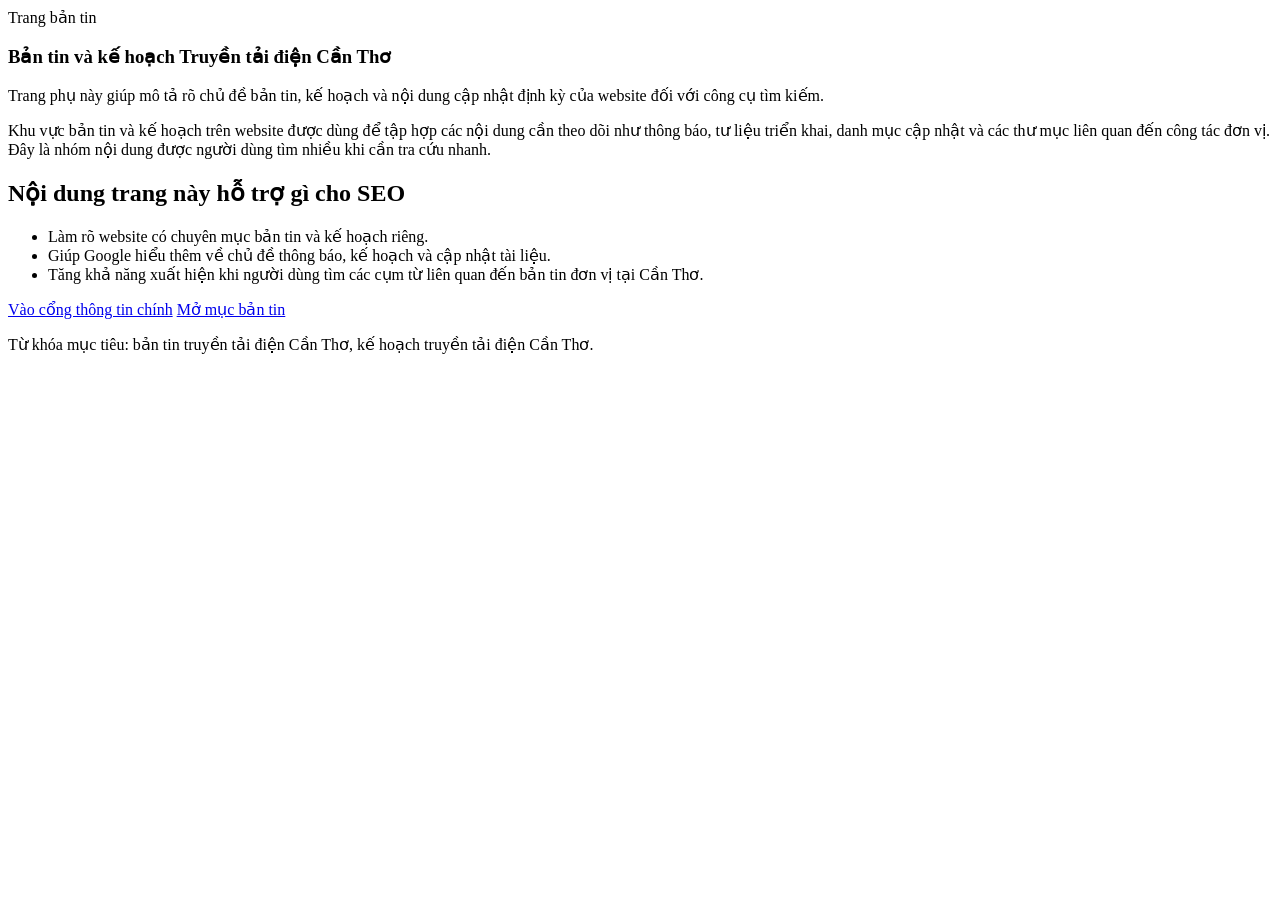
==== ban-tin-ke-hoach-truyen-tai-dien-can-tho.html @ dce6e910 "Add files via upload" ====
<!DOCTYPE html>
<html lang="vi">
<head>
    <meta charset="UTF-8">
    <meta name="viewport" content="width=device-width, initial-scale=1.0">
    <title>Bản tin và kế hoạch Truyền tải điện Cần Thơ</title>
    <meta name="description" content="Trang giới thiệu bản tin và kế hoạch Truyền tải điện Cần Thơ, nơi cập nhật thông báo, tài liệu kế hoạch và các nội dung cần theo dõi trên cổng thông tin.">
    <meta name="robots" content="index, follow">
    <link rel="canonical" href="https://truyentaidiencantho.cloud/ban-tin-ke-hoach-truyen-tai-dien-can-tho.html">
    <meta property="og:type" content="article">
    <meta property="og:title" content="Bản tin và kế hoạch Truyền tải điện Cần Thơ">
    <meta property="og:description" content="Trang mô tả khu vực bản tin, kế hoạch và cập nhật nội dung trên cổng thông tin Truyền tải điện Cần Thơ.">
    <meta property="og:url" content="https://truyentaidiencantho.cloud/ban-tin-ke-hoach-truyen-tai-dien-can-tho.html">
    <meta property="og:image" content="https://truyentaidiencantho.cloud/img/logo1.webp">
    <link rel="preconnect" href="https://fonts.googleapis.com">
    <link rel="preconnect" href="https://fonts.gstatic.com" crossorigin>
    <link href="https://fonts.googleapis.com/css2?family=Manrope:wght@600;700;800&family=Source+Sans+Pro:wght@400;600;700&display=swap" rel="stylesheet">
    <link rel="stylesheet" href="css/seo-pages.css">
</head>
<body>
    <main class="seo-shell">
        <article class="seo-card">
            <section class="seo-hero">
                <span class="seo-kicker">Trang bản tin</span>
                <h1>Bản tin và kế hoạch Truyền tải điện Cần Thơ</h1>
                <p>Trang phụ này giúp mô tả rõ chủ đề bản tin, kế hoạch và nội dung cập nhật định kỳ của website đối với công cụ tìm kiếm.</p>
            </section>
            <section class="seo-content">
                <p>Khu vực bản tin và kế hoạch trên website được dùng để tập hợp các nội dung cần theo dõi như thông báo, tư liệu triển khai, danh mục cập nhật và các thư mục liên quan đến công tác đơn vị. Đây là nhóm nội dung được người dùng tìm nhiều khi cần tra cứu nhanh.</p>

                <h2>Nội dung trang này hỗ trợ gì cho SEO</h2>
                <ul>
                    <li>Làm rõ website có chuyên mục bản tin và kế hoạch riêng.</li>
                    <li>Giúp Google hiểu thêm về chủ đề thông báo, kế hoạch và cập nhật tài liệu.</li>
                    <li>Tăng khả năng xuất hiện khi người dùng tìm các cụm từ liên quan đến bản tin đơn vị tại Cần Thơ.</li>
                </ul>

                <div class="seo-actions">
                    <a class="seo-btn seo-btn-primary" href="https://truyentaidiencantho.cloud/">Vào cổng thông tin chính</a>
                    <a class="seo-btn seo-btn-secondary" href="https://truyentaidiencantho.cloud/#gallery">Mở mục bản tin</a>
                </div>

                <p class="seo-meta">Từ khóa mục tiêu: bản tin truyền tải điện Cần Thơ, kế hoạch truyền tải điện Cần Thơ.</p>
            </section>
        </article>
    </main>
</body>
</html>
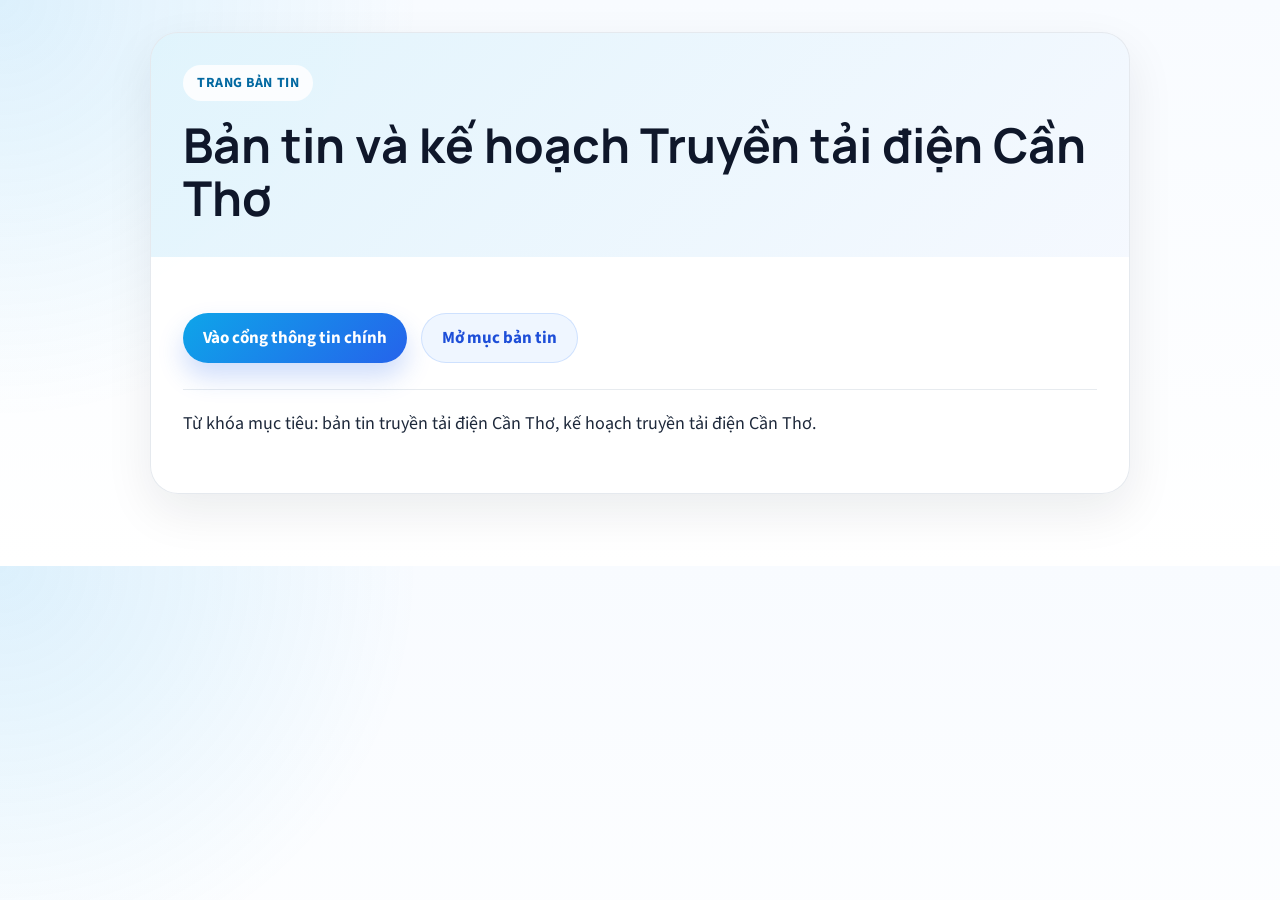
==== commit 11c377c1: "Remove SEO-related content from HTML file" ====
--- a/ban-tin-ke-hoach-truyen-tai-dien-can-tho.html
+++ b/ban-tin-ke-hoach-truyen-tai-dien-can-tho.html
@@ -23,17 +23,15 @@
             <section class="seo-hero">
                 <span class="seo-kicker">Trang bản tin</span>
                 <h1>Bản tin và kế hoạch Truyền tải điện Cần Thơ</h1>
-                <p>Trang phụ này giúp mô tả rõ chủ đề bản tin, kế hoạch và nội dung cập nhật định kỳ của website đối với công cụ tìm kiếm.</p>
+                
             </section>
             <section class="seo-content">
-                <p>Khu vực bản tin và kế hoạch trên website được dùng để tập hợp các nội dung cần theo dõi như thông báo, tư liệu triển khai, danh mục cập nhật và các thư mục liên quan đến công tác đơn vị. Đây là nhóm nội dung được người dùng tìm nhiều khi cần tra cứu nhanh.</p>
+                
 
-                <h2>Nội dung trang này hỗ trợ gì cho SEO</h2>
-                <ul>
-                    <li>Làm rõ website có chuyên mục bản tin và kế hoạch riêng.</li>
-                    <li>Giúp Google hiểu thêm về chủ đề thông báo, kế hoạch và cập nhật tài liệu.</li>
-                    <li>Tăng khả năng xuất hiện khi người dùng tìm các cụm từ liên quan đến bản tin đơn vị tại Cần Thơ.</li>
-                </ul>
+                
+                
+
+                
 
                 <div class="seo-actions">
                     <a class="seo-btn seo-btn-primary" href="https://truyentaidiencantho.cloud/">Vào cổng thông tin chính</a>
--- a/css/seo-pages.css
+++ b/css/seo-pages.css
@@ -0,0 +1,137 @@
+body {
+    margin: 0;
+    font-family: "Source Sans Pro", sans-serif;
+    color: #0f172a;
+    background:
+        radial-gradient(circle at top left, rgba(14, 165, 233, 0.12), transparent 30%),
+        linear-gradient(180deg, #f8fbff 0%, #ffffff 100%);
+}
+
+.seo-shell {
+    max-width: 980px;
+    margin: 0 auto;
+    padding: 32px 20px 72px;
+}
+
+.seo-card {
+    background: rgba(255, 255, 255, 0.92);
+    border: 1px solid rgba(148, 163, 184, 0.24);
+    border-radius: 28px;
+    box-shadow: 0 18px 48px rgba(15, 23, 42, 0.08);
+    overflow: hidden;
+}
+
+.seo-hero {
+    padding: 32px 32px 20px;
+    background: linear-gradient(135deg, rgba(14, 165, 233, 0.12), rgba(59, 130, 246, 0.05));
+}
+
+.seo-kicker {
+    display: inline-block;
+    padding: 8px 14px;
+    border-radius: 999px;
+    background: rgba(255, 255, 255, 0.86);
+    color: #0369a1;
+    font-size: 14px;
+    font-weight: 700;
+    letter-spacing: 0.04em;
+    text-transform: uppercase;
+}
+
+.seo-hero h1 {
+    margin: 18px 0 12px;
+    font-family: "Manrope", sans-serif;
+    font-size: clamp(32px, 5vw, 48px);
+    line-height: 1.1;
+}
+
+.seo-hero p {
+    margin: 0;
+    font-size: 20px;
+    color: #334155;
+}
+
+.seo-content {
+    padding: 28px 32px 36px;
+}
+
+.seo-content h2 {
+    margin: 28px 0 10px;
+    font-family: "Manrope", sans-serif;
+    font-size: 24px;
+    color: #0369a1;
+}
+
+.seo-content p,
+.seo-content li {
+    font-size: 18px;
+    line-height: 1.75;
+    color: #1e293b;
+}
+
+.seo-content ul {
+    padding-left: 24px;
+    margin: 0;
+}
+
+.seo-actions {
+    display: flex;
+    flex-wrap: wrap;
+    gap: 14px;
+    margin-top: 28px;
+}
+
+.seo-btn {
+    display: inline-flex;
+    align-items: center;
+    justify-content: center;
+    min-height: 48px;
+    padding: 0 20px;
+    border-radius: 999px;
+    text-decoration: none;
+    font-size: 17px;
+    font-weight: 700;
+    transition: transform 0.15s ease, box-shadow 0.15s ease;
+}
+
+.seo-btn-primary {
+    background: linear-gradient(135deg, #0ea5e9, #2563eb);
+    color: #fff;
+    box-shadow: 0 14px 26px rgba(37, 99, 235, 0.22);
+}
+
+.seo-btn-secondary {
+    background: #eff6ff;
+    color: #1d4ed8;
+    border: 1px solid rgba(59, 130, 246, 0.18);
+}
+
+.seo-btn:hover {
+    transform: translateY(-1px);
+}
+
+.seo-meta {
+    margin-top: 26px;
+    padding-top: 18px;
+    border-top: 1px solid rgba(148, 163, 184, 0.22);
+    color: #475569;
+    font-size: 16px;
+}
+
+@media (max-width: 720px) {
+    .seo-shell {
+        padding: 18px 14px 48px;
+    }
+
+    .seo-hero,
+    .seo-content {
+        padding-left: 20px;
+        padding-right: 20px;
+    }
+
+    .seo-hero p,
+    .seo-content p,
+    .seo-content li {
+        font-size: 17px;
+    }
+}
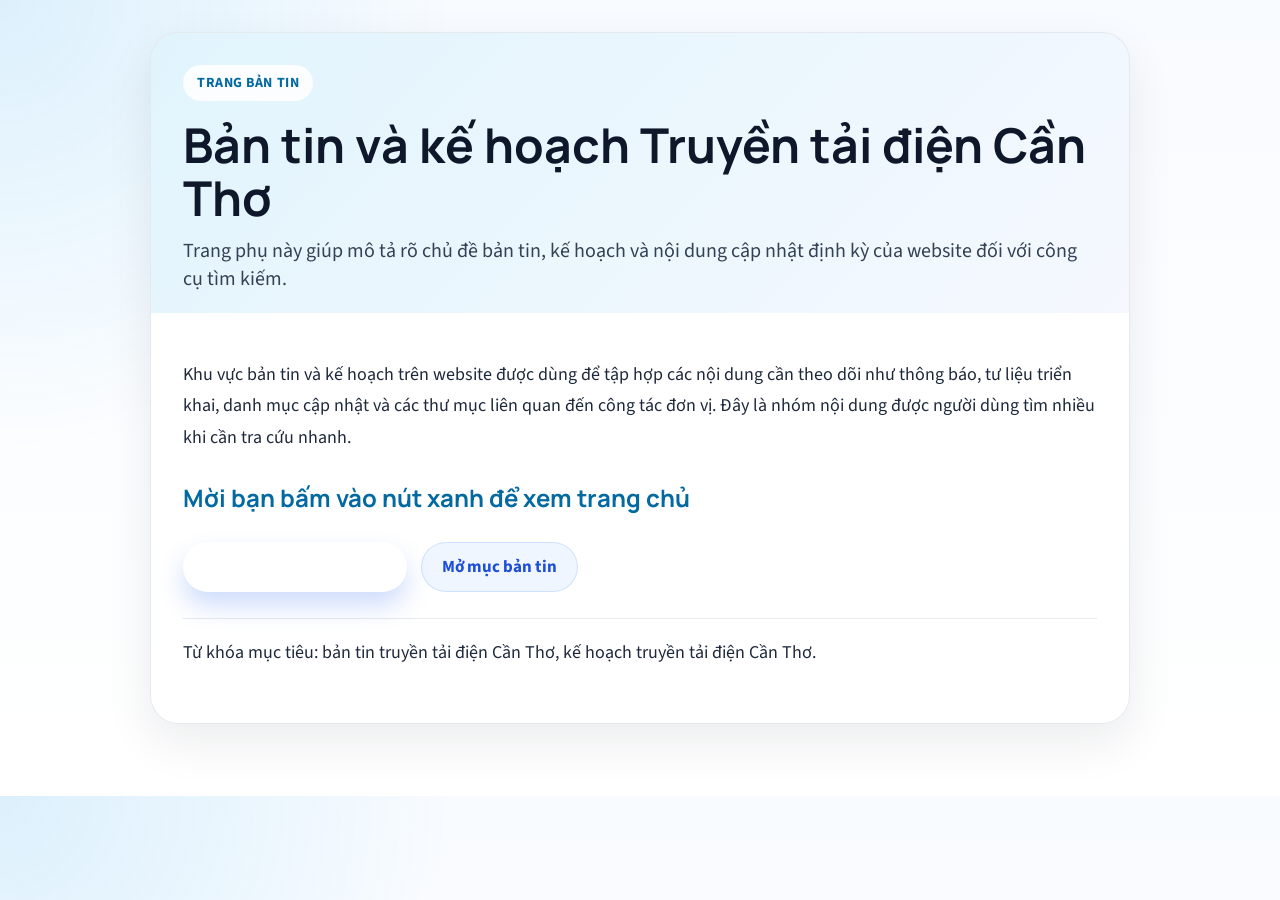
==== commit 46ba71cf: "Add files via upload" ====
--- a/ban-tin-ke-hoach-truyen-tai-dien-can-tho.html
+++ b/ban-tin-ke-hoach-truyen-tai-dien-can-tho.html
@@ -12,10 +12,58 @@
     <meta property="og:description" content="Trang mô tả khu vực bản tin, kế hoạch và cập nhật nội dung trên cổng thông tin Truyền tải điện Cần Thơ.">
     <meta property="og:url" content="https://truyentaidiencantho.cloud/ban-tin-ke-hoach-truyen-tai-dien-can-tho.html">
     <meta property="og:image" content="https://truyentaidiencantho.cloud/img/logo1.webp">
+    <!-- Site icons (standardized) -->
+    <link rel="icon" href="/img/favicon.ico" type="image/x-icon">
+    <link rel="shortcut icon" href="/img/favicon.ico">
+    <link rel="apple-touch-icon" href="/img/favicon.ico" sizes="180x180">
+    <link rel="manifest" href="/site.webmanifest">
+    <meta name="msapplication-TileImage" content="/img/favicon.ico">
     <link rel="preconnect" href="https://fonts.googleapis.com">
     <link rel="preconnect" href="https://fonts.gstatic.com" crossorigin>
     <link href="https://fonts.googleapis.com/css2?family=Manrope:wght@600;700;800&family=Source+Sans+Pro:wght@400;600;700&display=swap" rel="stylesheet">
-    <link rel="stylesheet" href="css/seo-pages.css">
+        <link rel="stylesheet" href="css/seo-pages.css">
+        <style>
+        /* CTA color shift: smoothly alternate background between blue and green (respects reduced-motion) */
+        @keyframes seoCtaColorShift {
+            0% {
+                background: #0ea5e9; /* blue */
+                background-image: none !important;
+                box-shadow: 0 6px 18px rgba(14,165,233,0.18);
+                transform: translateY(0);
+            }
+            50% {
+                background: #10b981; /* green */
+                background-image: none !important;
+                box-shadow: 0 10px 26px rgba(16,185,129,0.22);
+                transform: translateY(-3px);
+            }
+            100% {
+                background: #0ea5e9;
+                background-image: none !important;
+                box-shadow: 0 6px 18px rgba(14,165,233,0.18);
+                transform: translateY(0);
+            }
+        }
+
+        a.seo-btn.seo-btn-primary[href^="https://truyentaidiencantho.cloud"],
+        a.seo-btn.seo-btn-primary[href="/"],
+        a.seo-btn.seo-btn-primary[href="https://truyentaidiencantho.cloud/"] {
+            animation: seoCtaColorShift 2s ease-in-out infinite;
+            will-change: background, transform, box-shadow;
+            color: #fff !important;
+            background-image: none !important;
+            background-repeat: no-repeat !important;
+            border: 0 !important;
+        }
+
+        @media (prefers-reduced-motion: reduce) {
+            a.seo-btn.seo-btn-primary[href^="https://truyentaidiencantho.cloud"],
+            a.seo-btn.seo-btn-primary[href="/"],
+            a.seo-btn.seo-btn-primary[href="https://truyentaidiencantho.cloud/"] {
+                animation: none !important;
+            }
+        }
+        </style>
 </head>
 <body>
     <main class="seo-shell">
@@ -23,16 +71,13 @@
             <section class="seo-hero">
                 <span class="seo-kicker">Trang bản tin</span>
                 <h1>Bản tin và kế hoạch Truyền tải điện Cần Thơ</h1>
-                
+                <p>Trang phụ này giúp mô tả rõ chủ đề bản tin, kế hoạch và nội dung cập nhật định kỳ của website đối với công cụ tìm kiếm.</p>
             </section>
             <section class="seo-content">
+                <p>Khu vực bản tin và kế hoạch trên website được dùng để tập hợp các nội dung cần theo dõi như thông báo, tư liệu triển khai, danh mục cập nhật và các thư mục liên quan đến công tác đơn vị. Đây là nhóm nội dung được người dùng tìm nhiều khi cần tra cứu nhanh.</p>
+
+                <h2>Mời bạn bấm vào nút xanh để xem trang chủ</h2>
                 
-
-                
-                
-
-                
-
                 <div class="seo-actions">
                     <a class="seo-btn seo-btn-primary" href="https://truyentaidiencantho.cloud/">Vào cổng thông tin chính</a>
                     <a class="seo-btn seo-btn-secondary" href="https://truyentaidiencantho.cloud/#gallery">Mở mục bản tin</a>
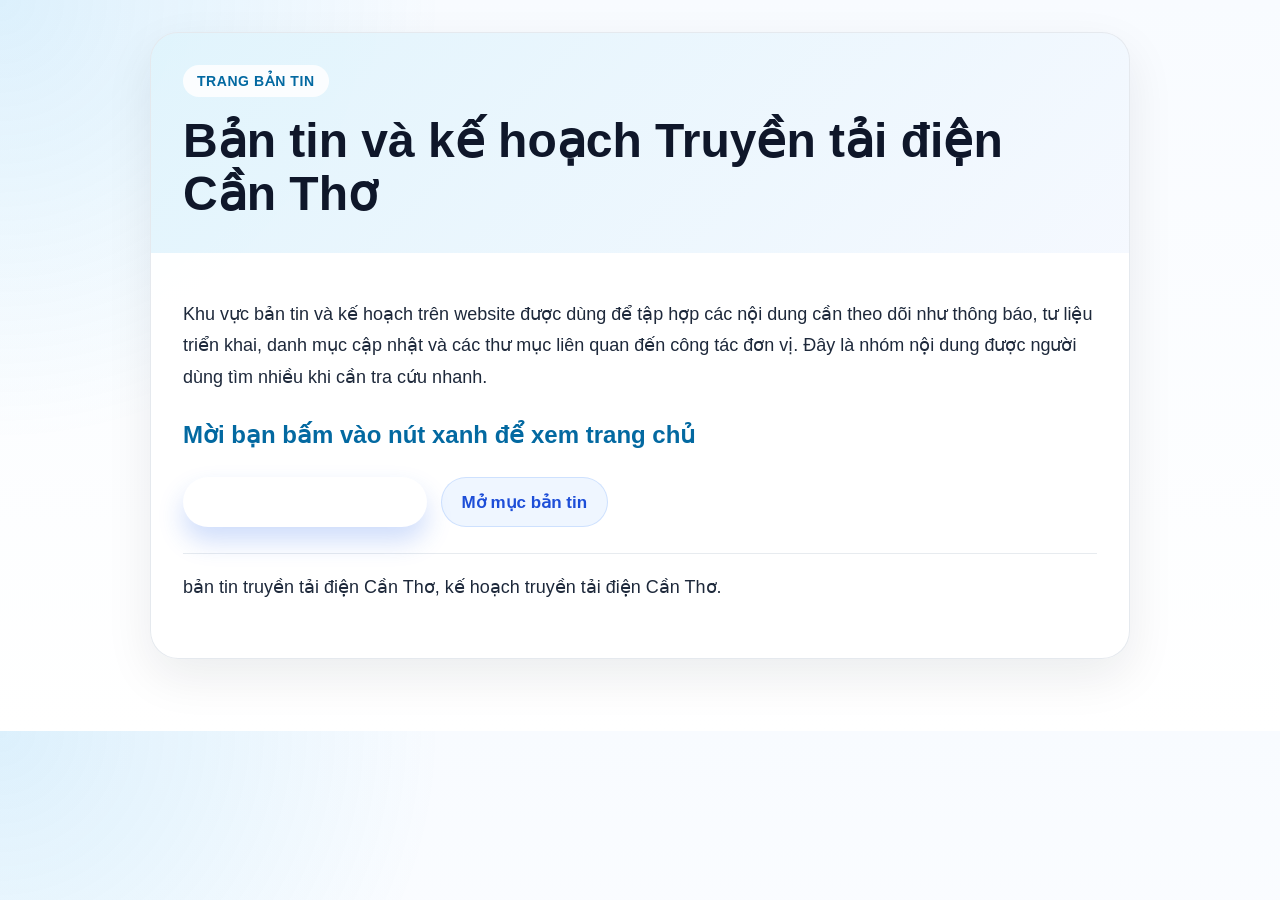
==== commit c513a4ec: "Add files via upload" ====
--- a/ban-tin-ke-hoach-truyen-tai-dien-can-tho.html
+++ b/ban-tin-ke-hoach-truyen-tai-dien-can-tho.html
@@ -21,6 +21,9 @@
     <link rel="preconnect" href="https://fonts.googleapis.com">
     <link rel="preconnect" href="https://fonts.gstatic.com" crossorigin>
     <link href="https://fonts.googleapis.com/css2?family=Manrope:wght@600;700;800&family=Source+Sans+Pro:wght@400;600;700&display=swap" rel="stylesheet">
+        <meta http-equiv="Content-Security-Policy" content="default-src 'self'; script-src 'self' https://static.cloudflareinsights.com 'unsafe-inline'; connect-src 'self' https://static.cloudflareinsights.com https://drive.google.com; img-src 'self' data: https: https://unpkg.com https://drive.google.com; style-src 'self' 'unsafe-inline' https://fonts.googleapis.com; font-src 'self' https://fonts.gstatic.com; frame-src https://www.google.com https://drive.google.com; frame-ancestors 'self'; object-src 'none'; base-uri 'self'; form-action 'self';">
+        <meta name="referrer" content="strict-origin-when-cross-origin">
+        <meta http-equiv="X-Content-Type-Options" content="nosniff">
         <link rel="stylesheet" href="css/seo-pages.css">
         <style>
         /* CTA color shift: smoothly alternate background between blue and green (respects reduced-motion) */
@@ -63,15 +66,38 @@
                 animation: none !important;
             }
         }
+
+        /* Skip link for accessibility: hidden until focused */
+        .skip-link {
+            position: absolute;
+            left: -999px;
+            top: auto;
+            width: 1px;
+            height: 1px;
+            overflow: hidden;
+        }
+        .skip-link:focus,
+        .skip-link:active {
+            position: static;
+            left: 0;
+            width: auto;
+            height: auto;
+            padding: 8px 12px;
+            background: #000;
+            color: #fff;
+            z-index: 1000;
+            text-decoration: none;
+        }
         </style>
 </head>
 <body>
-    <main class="seo-shell">
+    <a class="skip-link" href="#main-content">nội dung chính</a>
+    <main id="main-content" role="main" class="seo-shell">
         <article class="seo-card">
             <section class="seo-hero">
                 <span class="seo-kicker">Trang bản tin</span>
                 <h1>Bản tin và kế hoạch Truyền tải điện Cần Thơ</h1>
-                <p>Trang phụ này giúp mô tả rõ chủ đề bản tin, kế hoạch và nội dung cập nhật định kỳ của website đối với công cụ tìm kiếm.</p>
+               
             </section>
             <section class="seo-content">
                 <p>Khu vực bản tin và kế hoạch trên website được dùng để tập hợp các nội dung cần theo dõi như thông báo, tư liệu triển khai, danh mục cập nhật và các thư mục liên quan đến công tác đơn vị. Đây là nhóm nội dung được người dùng tìm nhiều khi cần tra cứu nhanh.</p>
@@ -83,9 +109,10 @@
                     <a class="seo-btn seo-btn-secondary" href="https://truyentaidiencantho.cloud/#gallery">Mở mục bản tin</a>
                 </div>
 
-                <p class="seo-meta">Từ khóa mục tiêu: bản tin truyền tải điện Cần Thơ, kế hoạch truyền tải điện Cần Thơ.</p>
+                <p class="seo-meta">bản tin truyền tải điện Cần Thơ, kế hoạch truyền tải điện Cần Thơ.</p>
             </section>
         </article>
     </main>
 </body>
+<!-- Cloudflare Web Analytics --><script defer src='https://static.cloudflareinsights.com/beacon.min.js' data-cf-beacon='{"token": "223c5d6fbc6644a7a041f890289bee8b"}'></script><!-- End Cloudflare Web Analytics -->
 </html>
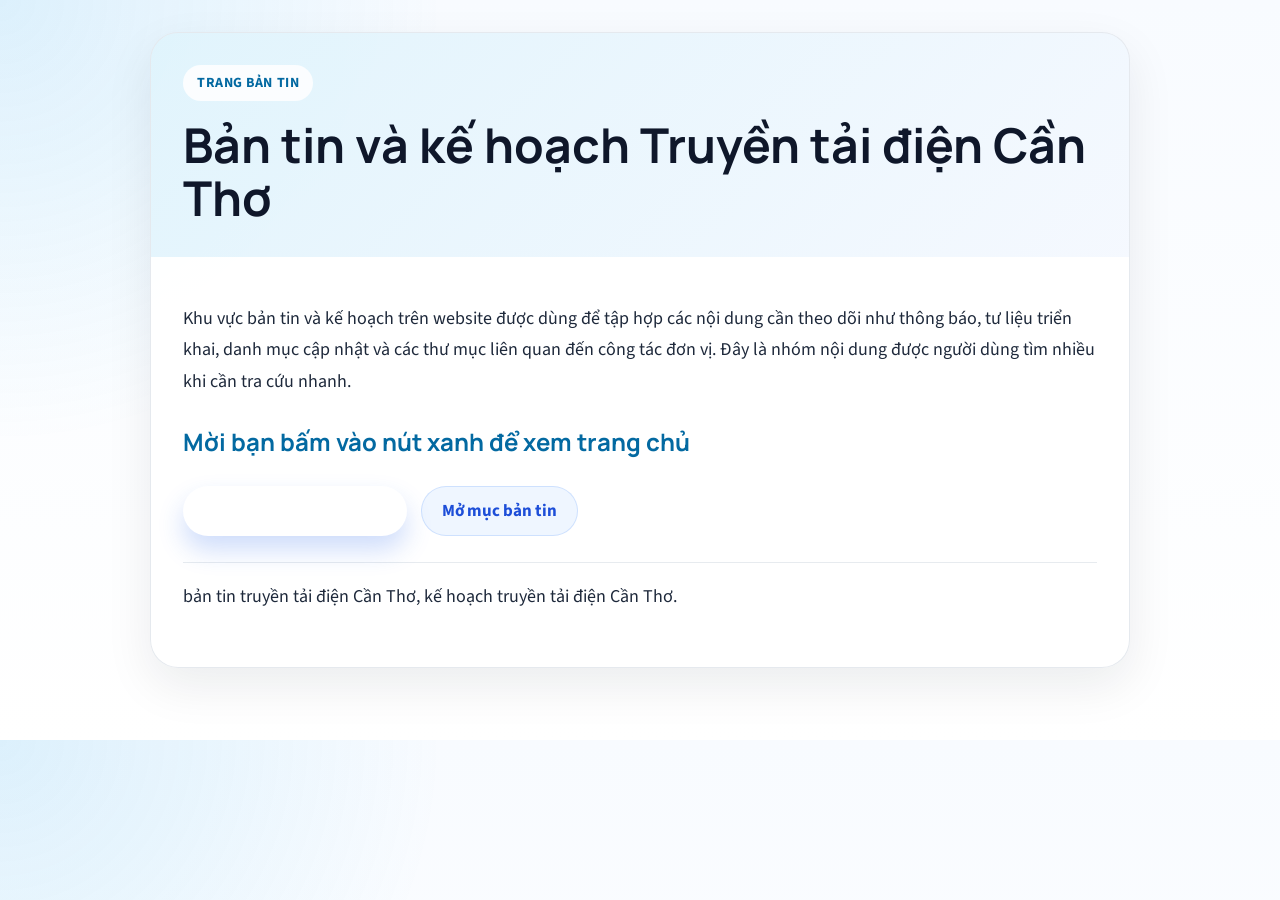
==== commit 201eed7c: "Add files via upload" ====
--- a/ban-tin-ke-hoach-truyen-tai-dien-can-tho.html
+++ b/ban-tin-ke-hoach-truyen-tai-dien-can-tho.html
@@ -21,7 +21,18 @@
     <link rel="preconnect" href="https://fonts.googleapis.com">
     <link rel="preconnect" href="https://fonts.gstatic.com" crossorigin>
     <link href="https://fonts.googleapis.com/css2?family=Manrope:wght@600;700;800&family=Source+Sans+Pro:wght@400;600;700&display=swap" rel="stylesheet">
-        <meta http-equiv="Content-Security-Policy" content="default-src 'self'; script-src 'self' https://static.cloudflareinsights.com 'unsafe-inline'; connect-src 'self' https://static.cloudflareinsights.com https://drive.google.com; img-src 'self' data: https: https://unpkg.com https://drive.google.com; style-src 'self' 'unsafe-inline' https://fonts.googleapis.com; font-src 'self' https://fonts.gstatic.com; frame-src https://www.google.com https://drive.google.com; frame-ancestors 'self'; object-src 'none'; base-uri 'self'; form-action 'self';">
+<meta http-equiv="Content-Security-Policy" content="
+default-src 'self';
+img-src 'self' data: https:;
+script-src 'self' 'unsafe-inline' https:;
+style-src 'self' 'unsafe-inline' https:;
+font-src 'self' https:;
+connect-src 'self' https://truyentai-drive-proxy.truyentaidiencantho.workers.dev https://www.googleapis.com https://docs.google.com;
+frame-src https://docs.google.com;
+object-src 'none';
+base-uri 'self';
+upgrade-insecure-requests;
+">
         <meta name="referrer" content="strict-origin-when-cross-origin">
         <meta http-equiv="X-Content-Type-Options" content="nosniff">
         <link rel="stylesheet" href="css/seo-pages.css">
